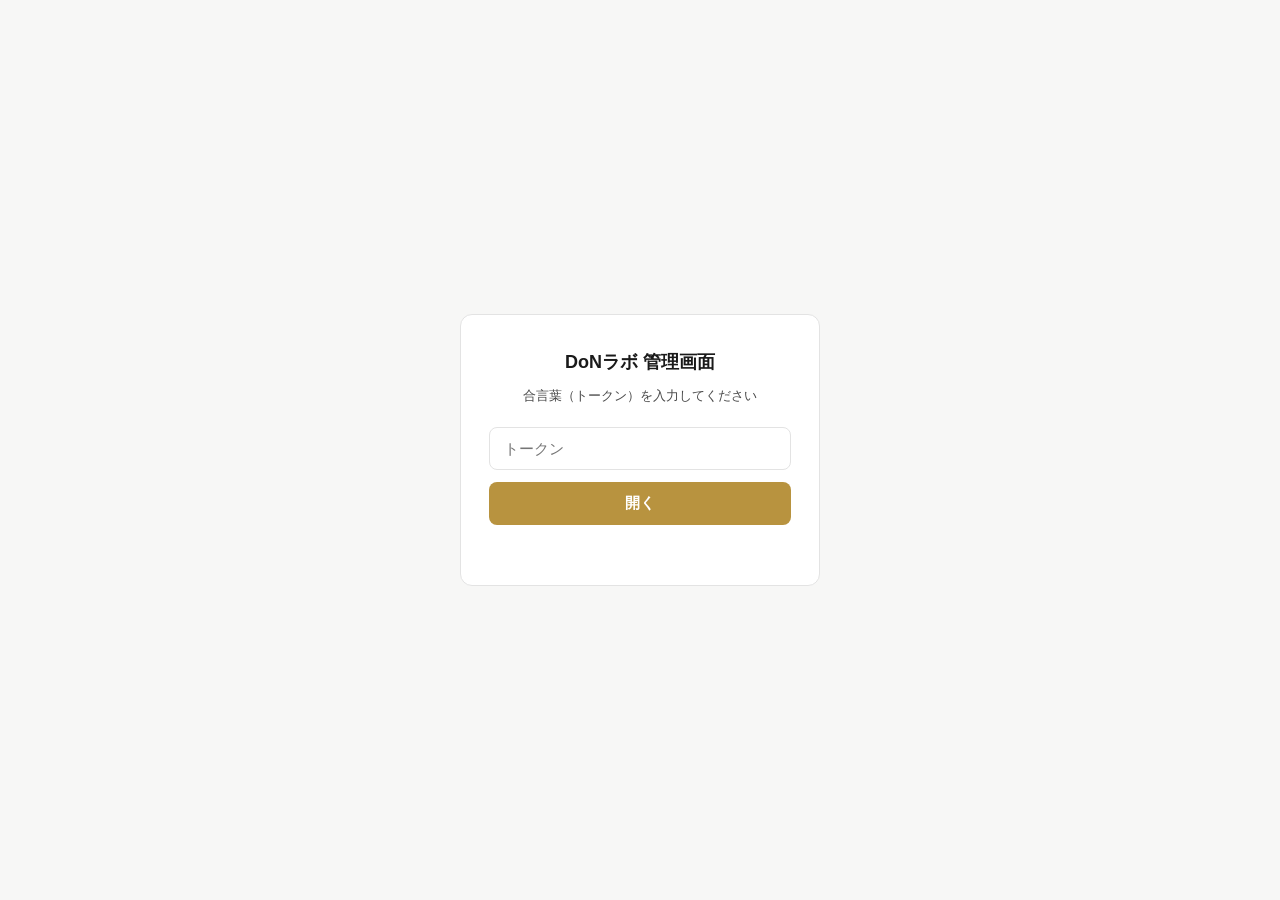
==== admin.html @ c8d6ab26 "Add admin dashboard scaffold and noindex for internal pages - admin.html: token-gated viewer for for" ====
<!DOCTYPE html>
<html lang="ja">
<head>
<meta charset="UTF-8">
<meta name="viewport" content="width=device-width, initial-scale=1.0">
<meta name="robots" content="noindex, nofollow">
<title>DoNラボ ｜ 管理画面（回答一覧）</title>
<style>
  :root{
    --ink:#1a1a1a;
    --ink-soft:#4a4a4a;
    --line:#e3e3e3;
    --line-soft:#efefef;
    --paper:#ffffff;
    --mist:#f7f7f6;
    --gold:#b8933f;
    --gold-soft:#f4ead3;
    --danger:#c0392b;
  }
  *,*::before,*::after{ box-sizing:border-box; }
  body{
    margin:0;
    font-family:'Hiragino Sans','Noto Sans JP',sans-serif;
    color:var(--ink);
    background:var(--mist);
    line-height:1.7;
  }

  /* ---------- ログイン（トークン入力）画面 ---------- */
  #gate{
    min-height:100vh;
    display:flex;
    align-items:center;
    justify-content:center;
    padding:24px;
  }
  #gate .box{
    width:100%;
    max-width:360px;
    background:var(--paper);
    border:1px solid var(--line);
    border-radius:12px;
    padding:32px 28px;
    text-align:center;
  }
  #gate h1{ font-size:18px; margin:0 0 8px; }
  #gate p{ font-size:13px; color:var(--ink-soft); margin:0 0 20px; }
  #gate input{
    width:100%;
    padding:12px 14px;
    border:1px solid var(--line);
    border-radius:8px;
    font-size:15px;
    margin-bottom:12px;
  }
  #gate button, .btn{
    width:100%;
    padding:12px 14px;
    border:none;
    border-radius:8px;
    background:var(--gold);
    color:#fff;
    font-size:15px;
    font-weight:700;
    cursor:pointer;
  }
  #gate .error{ color:var(--danger); font-size:13px; margin-top:10px; min-height:18px; }

  /* ---------- 管理画面本体 ---------- */
  #app{ display:none; max-width:900px; margin:0 auto; padding:32px 20px 80px; }
  header.topbar{
    display:flex;
    align-items:center;
    justify-content:space-between;
    gap:12px;
    margin-bottom:24px;
    flex-wrap:wrap;
  }
  header.topbar h1{ font-size:20px; margin:0; }
  header.topbar .actions{ display:flex; gap:8px; }
  header.topbar button{
    padding:8px 14px;
    border:1px solid var(--line);
    background:var(--paper);
    border-radius:8px;
    font-size:13px;
    cursor:pointer;
  }

  #search{
    width:100%;
    padding:10px 14px;
    border:1px solid var(--line);
    border-radius:8px;
    font-size:14px;
    margin-bottom:20px;
  }

  #status{ font-size:13px; color:var(--ink-soft); margin-bottom:16px; }

  .card{
    background:var(--paper);
    border:1px solid var(--line);
    border-radius:12px;
    padding:22px 24px;
    margin-bottom:16px;
  }
  .card h2{
    font-size:16px;
    margin:0 0 4px;
    display:flex;
    flex-wrap:wrap;
    gap:8px;
    align-items:baseline;
  }
  .card h2 .genre{
    font-size:12px;
    font-weight:700;
    color:var(--gold);
    background:var(--gold-soft);
    padding:2px 8px;
    border-radius:999px;
  }
  .card .timestamp{ font-size:12px; color:#999; margin-bottom:14px; }

  .field{ margin-bottom:10px; font-size:14px; }
  .field .label{ font-weight:700; color:var(--ink-soft); margin-right:4px; }
  .field .value{ white-space:pre-wrap; word-break:break-word; }

  .images{ display:flex; flex-wrap:wrap; gap:8px; margin-top:10px; }
  .images a{
    display:inline-block;
    padding:6px 10px;
    border:1px solid var(--line);
    border-radius:6px;
    font-size:12px;
    color:var(--gold);
    text-decoration:none;
  }

  #empty{ text-align:center; color:var(--ink-soft); padding:60px 0; display:none; }
</style>
</head>
<body>

  <!-- 合言葉（トークン）入力画面。トークンはコードに書かず、毎回ここで入力する -->
  <div id="gate">
    <div class="box">
      <h1>DoNラボ 管理画面</h1>
      <p>合言葉（トークン）を入力してください</p>
      <input type="password" id="token-input" placeholder="トークン" autocomplete="off">
      <button id="login-btn">開く</button>
      <div class="error" id="gate-error"></div>
    </div>
  </div>

  <!-- 本体：ログイン後に表示 -->
  <div id="app">
    <header class="topbar">
      <h1>回答一覧</h1>
      <div class="actions">
        <button id="refresh-btn">再読み込み</button>
        <button id="logout-btn">ログアウト</button>
      </div>
    </header>

    <input type="text" id="search" placeholder="サロン名・エリア・業種で検索">
    <div id="status"></div>

    <div id="list"></div>
    <div id="empty">まだ回答がありません</div>
  </div>

<script>
  // ↓ donlab-form.html の GAS_URL と同じもの（デプロイ後のウェブアプリURL）を入れる
  const GAS_URL = "https://script.google.com/macros/s/AKfycbyx0GcAhCH8D6e2ur1ILvftdjpfSHJm_HzBf_yrwxq-sq0flee1bV50TTQeGzBT_hZn/exec";

  // トークンはsessionStorageのみに保持（タブを閉じれば消える。localStorageやコードには書かない）
  const TOKEN_KEY = 'donlab_admin_token';

  const gate       = document.getElementById('gate');
  const app        = document.getElementById('app');
  const tokenInput = document.getElementById('token-input');
  const loginBtn   = document.getElementById('login-btn');
  const gateError  = document.getElementById('gate-error');
  const refreshBtn = document.getElementById('refresh-btn');
  const logoutBtn  = document.getElementById('logout-btn');
  const searchBox  = document.getElementById('search');
  const statusEl   = document.getElementById('status');
  const listEl     = document.getElementById('list');
  const emptyEl    = document.getElementById('empty');

  let allRows = [];

  // 表示したい項目（キー：シートの列名 / ラベル：画面表示名）
  const FIELD_MAP = [
    ['エリア', 'エリア'],
    ['Instagram', 'Instagram'],
    ['コンセプト', 'コンセプト（どんなお店？）'],
    ['オーナーの想い', 'オーナーの想い'],
    ['ターゲット', 'ターゲット'],
    ['テイスト', 'テイスト'],
    ['色系統', '色系統'],
    ['カスタム色', 'カスタム色'],
    ['参考サイト', '参考サイト・アカウント'],
    ['追加セクション', '追加したいセクション'],
    ['その他セクション', 'その他の要望'],
  ];

  function escapeHtml(str){
    return String(str ?? '').replace(/[&<>"']/g, c => ({
      '&':'&amp;', '<':'&lt;', '>':'&gt;', '"':'&quot;', "'":'&#39;'
    }[c]));
  }

  function renderCard(row){
    const salon = row['サロン名'] || '（サロン名未回答）';
    const genre = row['業種'] || '未回答';
    const ts = row['タイムスタンプ'] || '';

    let html = `<div class="card">`;
    html += `<h2>${escapeHtml(salon)} <span class="genre">${escapeHtml(genre)}</span></h2>`;
    html += `<div class="timestamp">受信日時：${escapeHtml(ts)}</div>`;

    FIELD_MAP.forEach(([key, label]) => {
      const value = row[key];
      if(!value || String(value).trim() === '') return;
      html += `<div class="field"><span class="label">${escapeHtml(label)}：</span><span class="value">${escapeHtml(value)}</span></div>`;
    });

    const imageUrls = String(row['画像URL'] || '').split('\n').filter(Boolean);
    if(imageUrls.length){
      html += `<div class="images">`;
      imageUrls.forEach((url, i) => {
        html += `<a href="${escapeHtml(url)}" target="_blank" rel="noopener">写真${i+1}</a>`;
      });
      html += `</div>`;
    }

    html += `</div>`;
    return html;
  }

  function render(){
    const q = searchBox.value.trim().toLowerCase();
    const filtered = allRows.filter(row => {
      if(!q) return true;
      const haystack = [row['サロン名'], row['エリア'], row['業種']].join(' ').toLowerCase();
      return haystack.includes(q);
    });

    listEl.innerHTML = filtered.map(renderCard).join('');
    emptyEl.style.display = filtered.length ? 'none' : 'block';
    statusEl.textContent = `${filtered.length}件（全${allRows.length}件）`;
  }

  async function loadData(token){
    statusEl.textContent = '読み込み中…';
    const res = await fetch(`${GAS_URL}?token=${encodeURIComponent(token)}`);
    const json = await res.json();
    if(json.result !== 'ok'){
      throw new Error(json.message || '取得に失敗しました');
    }
    // 新しい回答を上に表示
    allRows = json.data.slice().reverse();
    render();
  }

  function showApp(){
    gate.style.display = 'none';
    app.style.display = 'block';
  }

  function showGate(message){
    app.style.display = 'none';
    gate.style.display = 'flex';
    gateError.textContent = message || '';
  }

  async function tryLogin(token){
    if(!token){
      gateError.textContent = 'トークンを入力してください';
      return;
    }
    loginBtn.disabled = true;
    loginBtn.textContent = '確認中…';
    try{
      await loadData(token);
      sessionStorage.setItem(TOKEN_KEY, token);
      showApp();
    }catch(err){
      showGate(err.message);
    }finally{
      loginBtn.disabled = false;
      loginBtn.textContent = '開く';
    }
  }

  loginBtn.addEventListener('click', () => tryLogin(tokenInput.value.trim()));
  tokenInput.addEventListener('keydown', e => {
    if(e.key === 'Enter') tryLogin(tokenInput.value.trim());
  });

  refreshBtn.addEventListener('click', () => {
    const token = sessionStorage.getItem(TOKEN_KEY);
    if(token) loadData(token).catch(err => alert(err.message));
  });

  logoutBtn.addEventListener('click', () => {
    sessionStorage.removeItem(TOKEN_KEY);
    tokenInput.value = '';
    showGate();
  });

  searchBox.addEventListener('input', render);

  // ページを開いた時、同じタブ内で既にログイン済みなら自動で読み込む
  (function init(){
    const saved = sessionStorage.getItem(TOKEN_KEY);
    if(saved){
      loadData(saved).then(showApp).catch(() => showGate());
    }
  })();
</script>
</body>
</html>
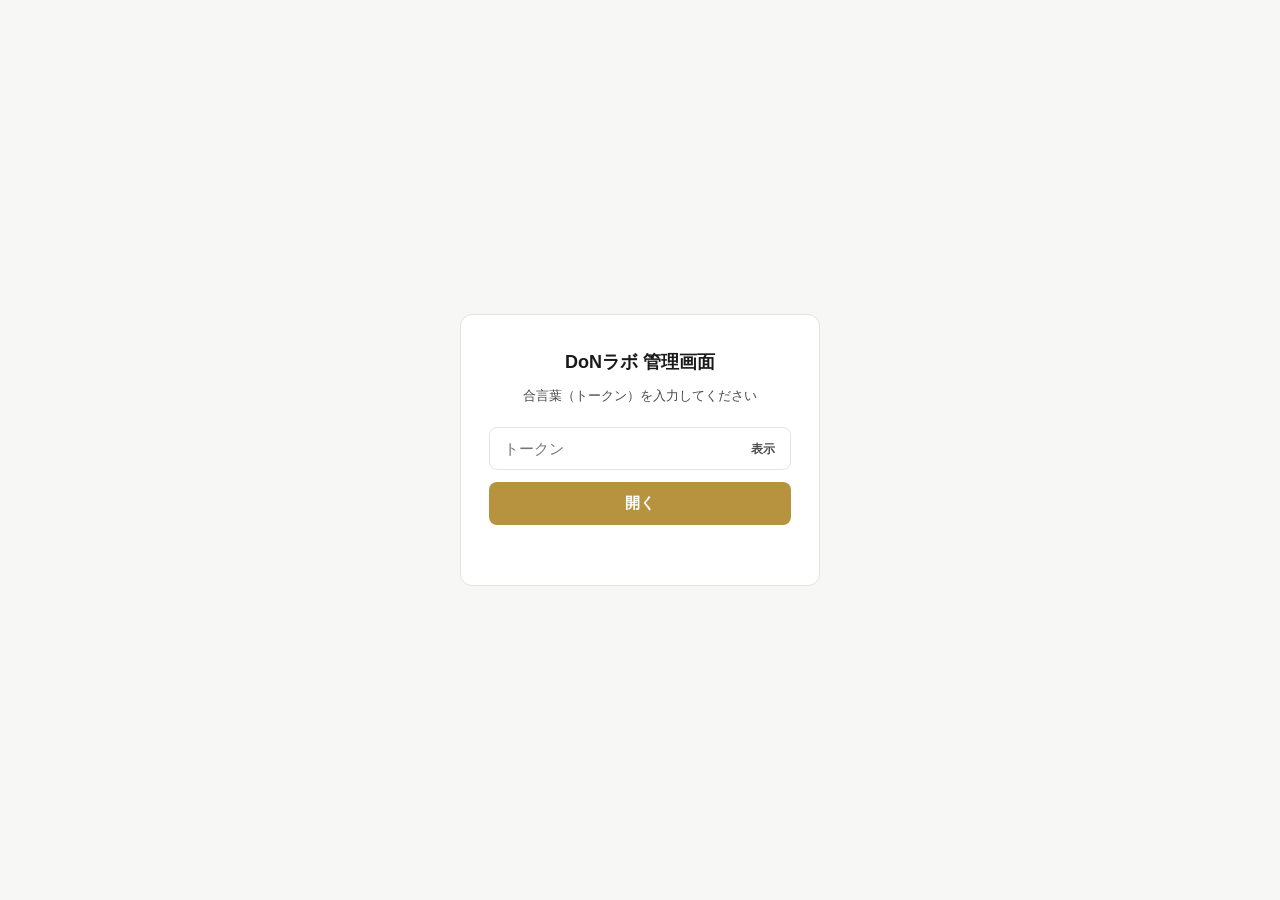
==== commit 07050307: "Add show/hide toggle for admin login token input Co-Authored-By: Claude Opus 4.8 <noreply@anthropic." ====
--- a/admin.html
+++ b/admin.html
@@ -45,13 +45,29 @@
   }
   #gate h1{ font-size:18px; margin:0 0 8px; }
   #gate p{ font-size:13px; color:var(--ink-soft); margin:0 0 20px; }
+  #gate .input-wrap{
+    position:relative;
+    margin-bottom:12px;
+  }
   #gate input{
     width:100%;
-    padding:12px 14px;
+    padding:12px 44px 12px 14px;
     border:1px solid var(--line);
     border-radius:8px;
     font-size:15px;
-    margin-bottom:12px;
+  }
+  #gate .toggle-pw{
+    position:absolute;
+    top:50%;
+    right:10px;
+    transform:translateY(-50%);
+    border:none;
+    background:none;
+    cursor:pointer;
+    font-size:12px;
+    color:var(--ink-soft);
+    padding:6px;
+    width:auto;
   }
   #gate button, .btn{
     width:100%;
@@ -148,7 +164,10 @@
     <div class="box">
       <h1>DoNラボ 管理画面</h1>
       <p>合言葉（トークン）を入力してください</p>
-      <input type="password" id="token-input" placeholder="トークン" autocomplete="off">
+      <div class="input-wrap">
+        <input type="password" id="token-input" placeholder="トークン" autocomplete="off">
+        <button type="button" class="toggle-pw" id="toggle-pw-btn">表示</button>
+      </div>
       <button id="login-btn">開く</button>
       <div class="error" id="gate-error"></div>
     </div>
@@ -173,7 +192,7 @@
 
 <script>
   // ↓ donlab-form.html の GAS_URL と同じもの（デプロイ後のウェブアプリURL）を入れる
-  const GAS_URL = "https://script.google.com/macros/s/AKfycbyx0GcAhCH8D6e2ur1ILvftdjpfSHJm_HzBf_yrwxq-sq0flee1bV50TTQeGzBT_hZn/exec";
+  const GAS_URL = "https://script.google.com/macros/s/AKfycbxkstKURVeJBl1C8q_y7USLxT3P_qOMm6bLUYgJ1FM0KF4Shck6KUVQl1xqR1ePuMJ9/exec";
 
   // トークンはsessionStorageのみに保持（タブを閉じれば消える。localStorageやコードには書かない）
   const TOKEN_KEY = 'donlab_admin_token';
@@ -181,6 +200,7 @@
   const gate       = document.getElementById('gate');
   const app        = document.getElementById('app');
   const tokenInput = document.getElementById('token-input');
+  const togglePwBtn = document.getElementById('toggle-pw-btn');
   const loginBtn   = document.getElementById('login-btn');
   const gateError  = document.getElementById('gate-error');
   const refreshBtn = document.getElementById('refresh-btn');
@@ -296,6 +316,12 @@
     }
   }
 
+  togglePwBtn.addEventListener('click', () => {
+    const showing = tokenInput.type === 'text';
+    tokenInput.type = showing ? 'password' : 'text';
+    togglePwBtn.textContent = showing ? '表示' : '非表示';
+  });
+
   loginBtn.addEventListener('click', () => tryLogin(tokenInput.value.trim()));
   tokenInput.addEventListener('keydown', e => {
     if(e.key === 'Enter') tryLogin(tokenInput.value.trim());
